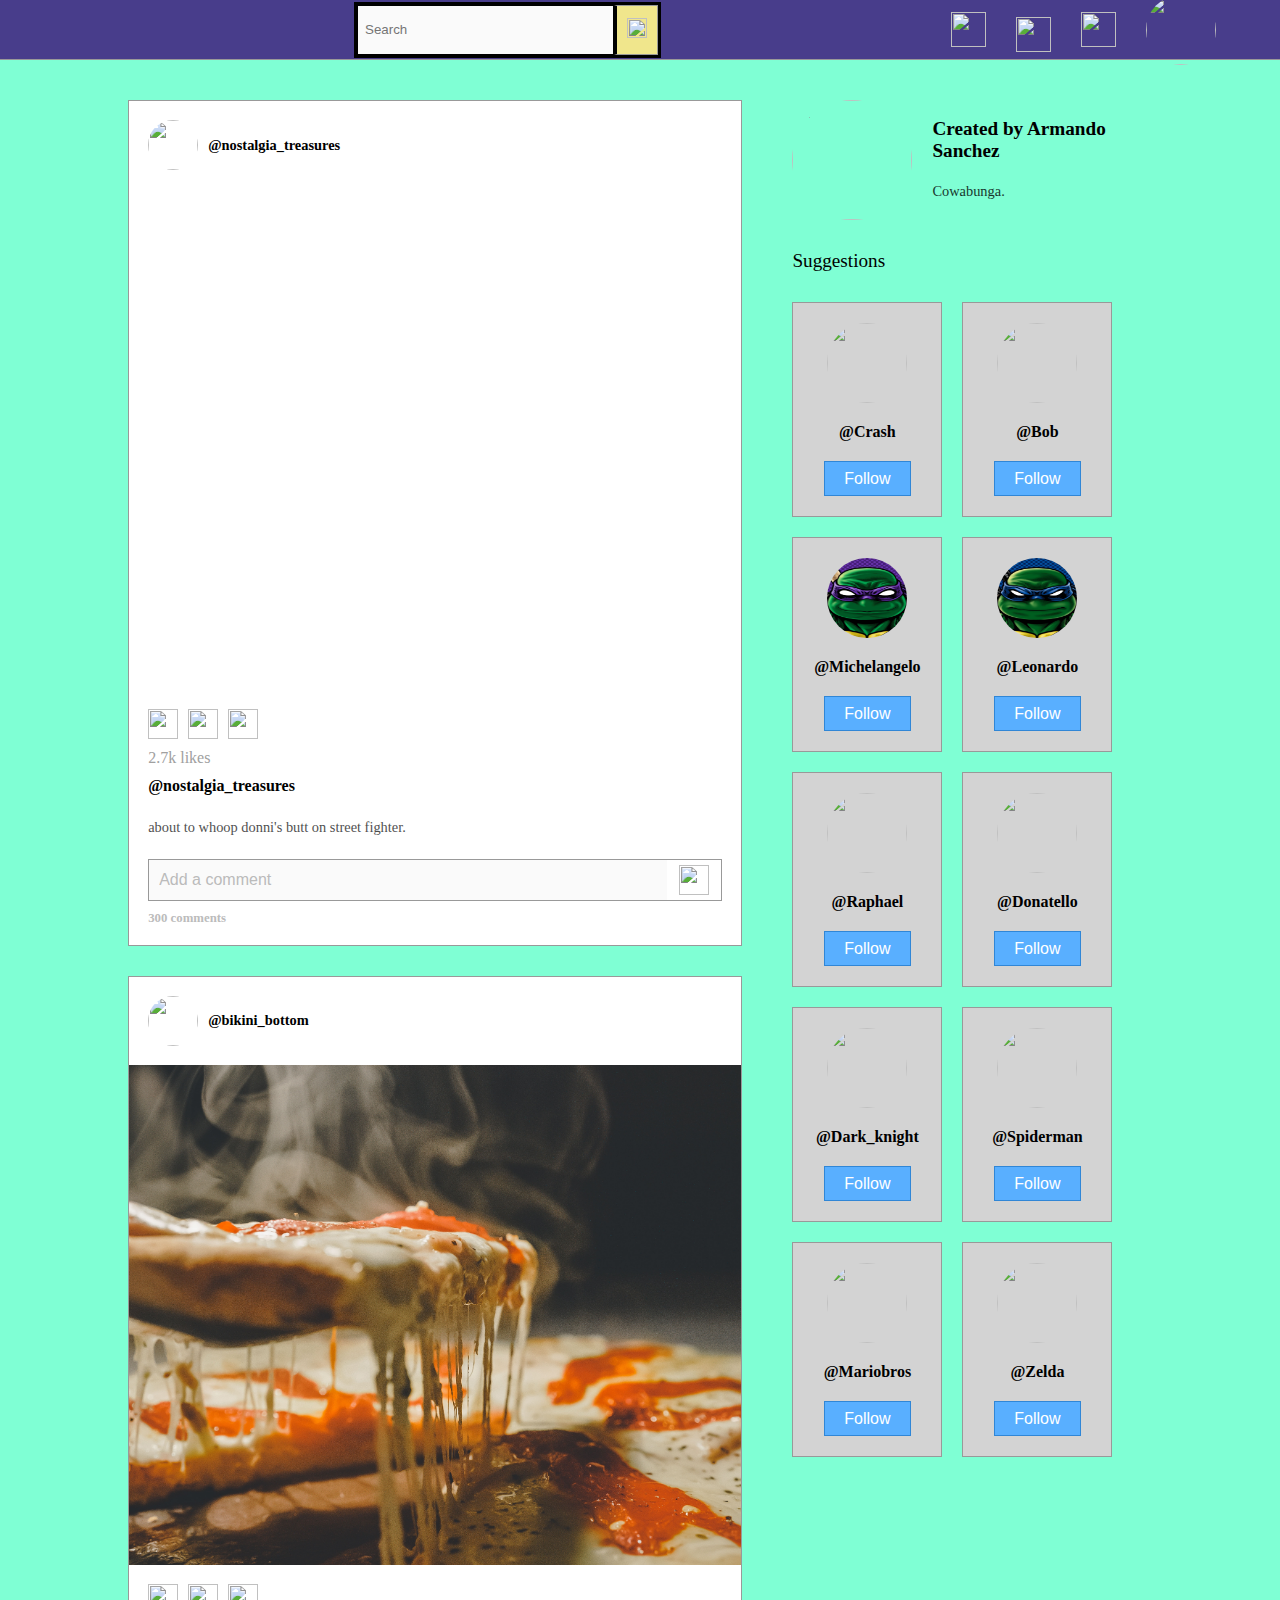
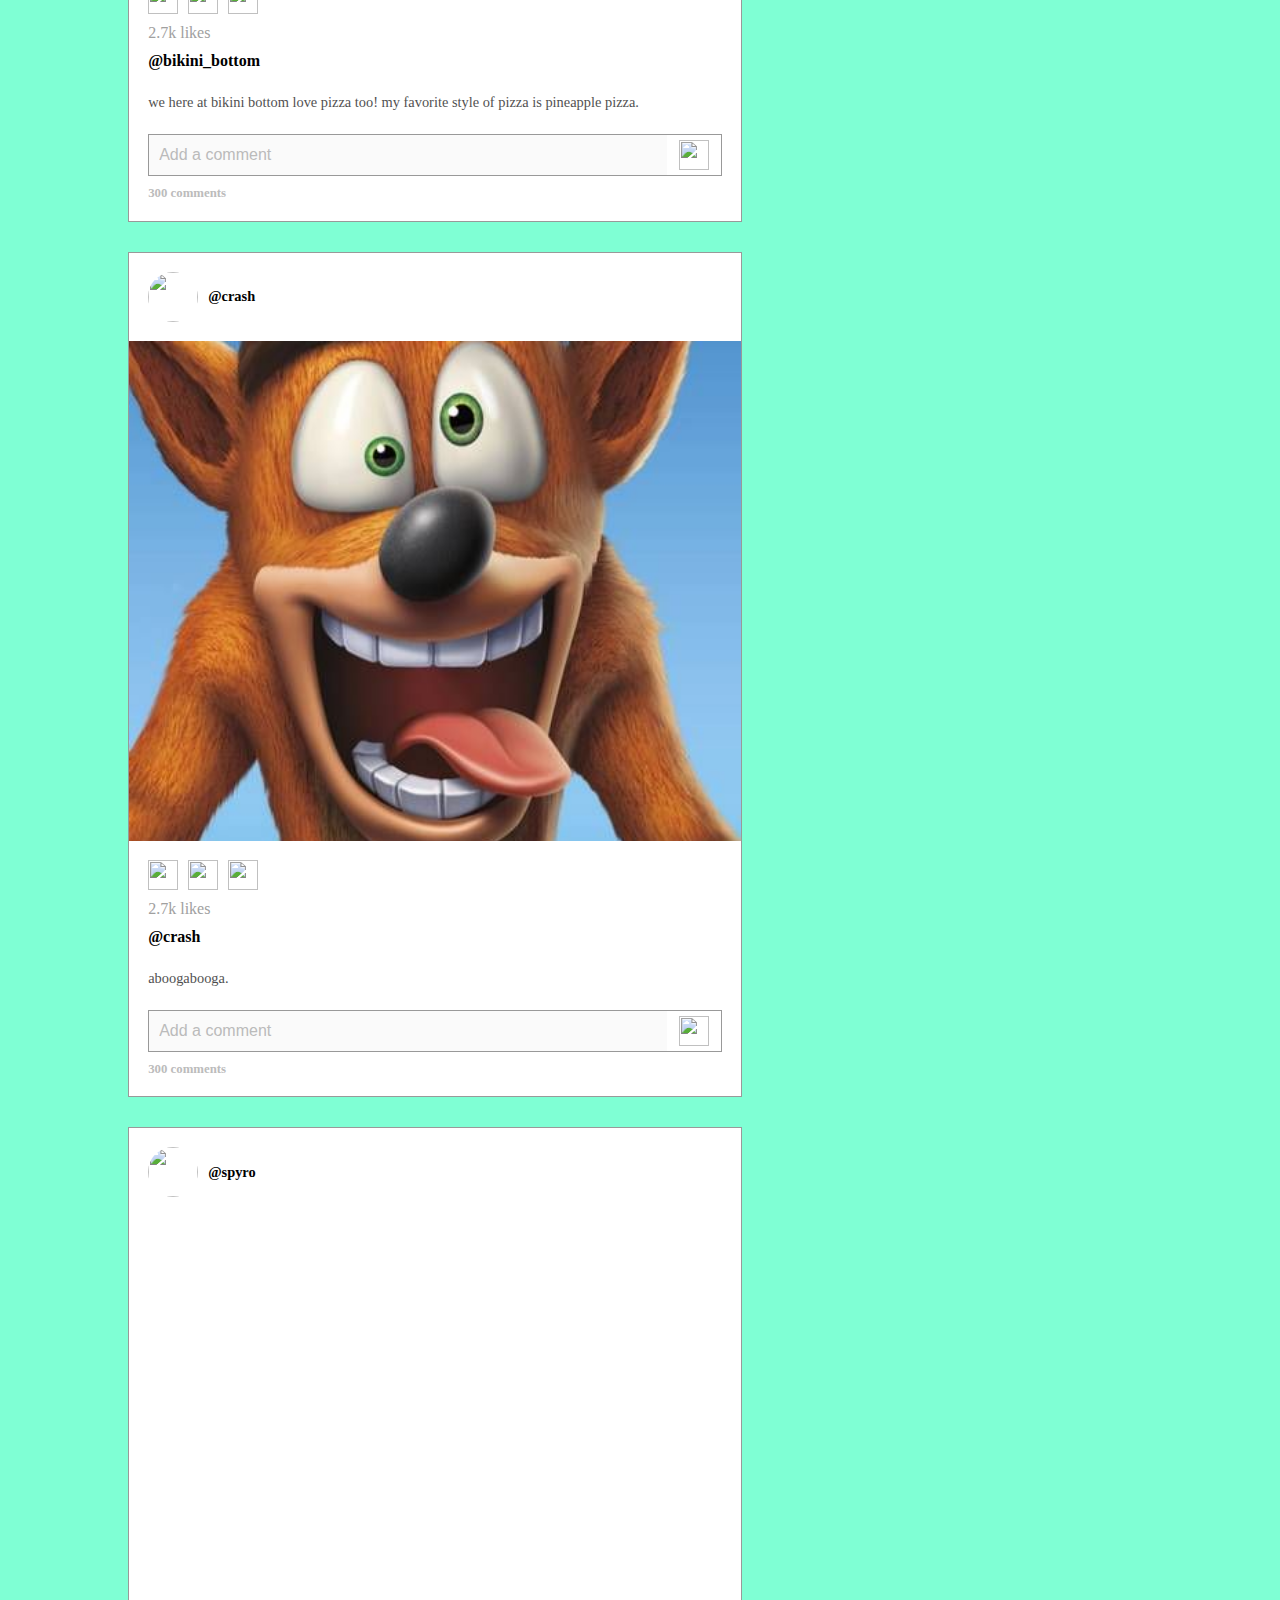
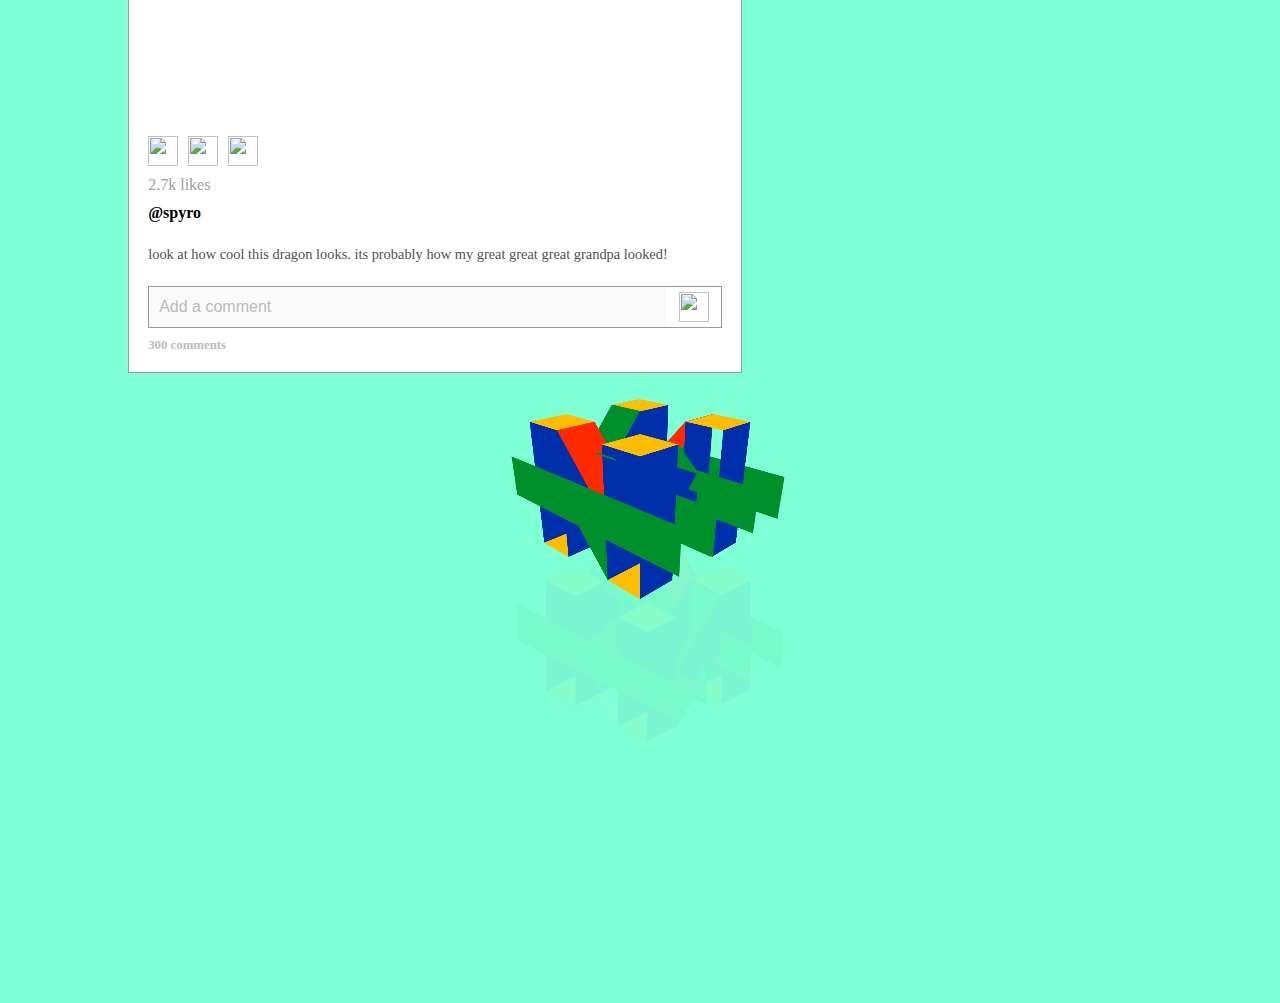
==== Social Page/index.html @ 65ec9682 "Add files via upload" ====
<!DOCTYPE html>
<html lang="en">
<head>
    <meta charset="UTF-8">
    <meta http-equiv="X-UA-Compatible" content="IE=edge">
    <meta name="viewport" content="width=device-width, initial-scale=1.0">
    <title>Retrospective : Home Page</title>

    <link rel="preconnect" href="https://fonts.googleapis.com">
    <link rel="preconnect" href="https://fonts.gstatic.com" crossorigin>
    <link href="https://fonts.googleapis.com/css2?family=Poppins:wght@400;500;600&display=swap" rel="stylesheet">
    <link rel="stylesheet" href="css/style.css">

</head>
<body>

    <!-- navbar -->
    <nav class="navbar">
        <a href="index.html" class="current"><img src="nostalgia treasures-logos_black.png" class="logo" alt=""></a>
        <form class="search-box">
            <input type="text" placeholder="search" name="search-query" id="search-input">
            <button class="search-btn" type="submit"><img src="img/icon/search.png" class="search-icon" alt=""></button>
        </form>
        <div class="nav-links">
            <a href="user.html" class="nav-links"><img src="img/icon/home-fill.png" class="nav-icon" alt=""></a>
            <div class="activity-log">
                <img src="img/icon/heart-nofill.png" class="nav-icon" alt="">
                <div class="activity-container hide">
                    <div class="activity-card">
                        <img src="Turtles Donnie Commission by Thuddleston on DeviantArt.jpeg" class="user-img" alt="">
                        <p class="activity"><b>@michelangelo</b> liked your post</p>
                        <img src="olena-sergienko-U4Mpfqrt-_k-unsplash.jpg" class="activity-post" alt="">
                    </div>
                    <div class="activity-card">
                        <img src="SONIC by Thuddleston on DeviantArt.jpeg" class="user-img" alt="">
                        <p class="activity"><b>@sonic</b> liked your post</p>
                        <img src="nik-shuliahin-C2CYPENZ7LA-unsplash.jpg" class="activity-post" alt="">
                    </div>
                    <div class="activity-card">
                        <img src="RoboCop Portrait Commission by Thuddleston on DeviantArt.jpeg" class="user-img" alt="">
                        <p class="activity"><b>@robocop</b> liked your post</p>
                        <img src="sigmund-By-tZImt0Ms-unsplash.jpg" class="activity-post" alt="">
                    </div>
                    <div class="activity-card">
                        <img src="Mario Illustration Poster.jpeg" class="user-img" alt="">
                        <p class="activity"><b>@mariobros</b> liked your post</p>
                        <img src="guillaume-coupy-Zdkn765eMZs-unsplash.jpg" class="activity-post" alt="">
                    </div>
                </div>
            </div>
            <a href="post.html" class="nav-links"><img src="img/icon/add-nofill.png" class="nav-icon" alt=""></a>
            <a href="#" class="nav-links"><img src="nostalgia treasures-logos_black.png" class="nav-icon user-profile" alt=""></a>
        </div>
    </nav>

    <!-- main section -->
    <section class="main">
        <!-- post section -->
        <div class="post-container">
            <div class="post">
                <div class="post-header">
                    <img src="Turtles Donnie Commission by Thuddleston on DeviantArt.jpeg" class="user-icon" alt="">
                    <p class="username">@nostalgia_treasures</p>
                </div>
                <div class="post-feed">
                    <div class="post-overlays">
                        <img src="img/icon/red-heart.png" class="like-icon" alt="">
                        <div class="share-window">
                            <h1 class="title">share the post with others</h1>
                            <div class="share-link-container">
                                <input type="text" id="share-link" value="@armandosanchez855@yahoo.com" disabled>
                                <button class="copy-btn">copy</button>
                            </div>
                        </div>
                    </div>
                    <div class="post-img-container">
                        <img src="ivan-rudoy-cJjkxNyCnPE-unsplash.jpg" alt="">
                        <img src="lorenzo-herrera-p0j-mE6mGo4-unsplash.jpg" alt="">
                        <img src="patrick-fOYg1lkZA7Y-unsplash.jpg" alt="">
                        <img src="bruno-guerrero-OzC7XnoEEno-unsplash.jpg" alt="">
                        <img src="girl-with-red-hat-c4vQGhMADks-unsplash.jpg" alt="">
                    </div>
                </div>
                <div class="post-detail">
                    <div class="detail-intracables">
                        <img src="img/icon/heart-nofill.png" class="like-btn" alt="">
                        <img src="img/icon/send-nofill.png" class="send-btn" alt="">
                        <img src="img/icon/comment-nofill.png" class="comment-btn" alt="">
                    </div>
                    <span class="likes">2.7k likes</span>
                    <p class="username">@nostalgia_treasures</p>
                    <p class="post-des">about to whoop donni's butt on street fighter.</p>

                    <div class="comment-box">
                        <input type="text" id="comment-input" placeholder="Add a comment">
                        <button class="add-comment-btn"><img src="img/icon/comment-nofill.png" alt=""></button>
                    </div>

                    <span class="comment-count">300 comments</span>
                </div>
            </div>
            <div class="post">
                <div class="post-header">
                    <img src="How Many Of These SpongeBob Faces Do You Recognize_.jpeg" class="user-icon" alt="">
                    <p class="username">@bikini_bottom</p>
                </div>
                <div class="post-feed">
                    <div class="post-overlays">
                        <img src="img/icon/red-heart.png" class="like-icon" alt="">
                        <div class="share-window">
                            <h1 class="title">share the post with others</h1>
                            <div class="share-link-container">
                                <input type="text" id="share-link" value="https://www.socialize.com/post/234234234234" disabled>
                                <button class="copy-btn">copy</button>
                            </div>
                        </div>
                    </div>
                    <div class="post-img-container">
                        <img src="pablo-pacheco-D3Mag4BKqns-unsplash.jpg" alt="">
                    </div>
                </div>
                <div class="post-detail">
                    <div class="detail-intracables">
                        <img src="img/icon/heart-nofill.png" class="like-btn" alt="">
                        <img src="img/icon/send-nofill.png" class="send-btn" alt="">
                        <img src="img/icon/comment-nofill.png" class="comment-btn" alt="">
                    </div>
                    <span class="likes">2.7k likes</span>
                    <p class="username">@bikini_bottom</p>
                    <p class="post-des">we here at bikini bottom love pizza too! my favorite style of pizza is pineapple pizza. </p>

                    <div class="comment-box">
                        <input type="text" id="comment-input" placeholder="Add a comment">
                        <button class="add-comment-btn"><img src="img/icon/comment-nofill.png" alt=""></button>
                    </div>

                    <span class="comment-count">300 comments</span>
                </div>
            </div>
            <div class="post">
                <div class="post-header">
                    <img src="Scarecrow by Thuddleston on DeviantArt.jpeg" class="user-icon" alt="">
                    <p class="username">@crash</p>
                </div>
                <div class="post-feed">
                    <div class="post-overlays">
                        <img src="img/icon/red-heart.png" class="like-icon" alt="">
                        <div class="share-window">
                            <h1 class="title">share the post with others</h1>
                            <div class="share-link-container">
                                <input type="text" id="share-link" value="@armandosanchez855@yahoo.com" disabled>
                                <button class="copy-btn">copy</button>
                            </div>
                        </div>
                    </div>
                    <div class="post-img-container">
                        <img src="Free Wallpapers - ZEDGE™.jpeg" alt="">
                    </div>
                </div>
                <div class="post-detail">
                    <div class="detail-intracables">
                        <img src="img/icon/heart-nofill.png" class="like-btn" alt="">
                        <img src="img/icon/send-nofill.png" class="send-btn" alt="">
                        <img src="img/icon/comment-nofill.png" class="comment-btn" alt="">
                    </div>
                    <span class="likes">2.7k likes</span>
                    <p class="username">@crash</p>
                    <p class="post-des">aboogabooga.</p>

                    <div class="comment-box">
                        <input type="text" id="comment-input" placeholder="Add a comment">
                        <button class="add-comment-btn"><img src="img/icon/comment-nofill.png" alt=""></button>
                    </div>

                    <span class="comment-count">300 comments</span>
                </div>
            </div>
            <div class="post">
                <div class="post-header">
                    <img src="Spyro The Dragon by Thuddleston on DeviantArt.jpeg" class="user-icon" alt="">
                    <p class="username">@spyro</p>
                </div>
                <div class="post-feed">
                    <div class="post-overlays">
                        <img src="img/icon/red-heart.png" class="like-icon" alt="">
                        <div class="share-window">
                            <h1 class="title">share the post with others</h1>
                            <div class="share-link-container">
                                <input type="text" id="share-link" value="@armandosanchez855@yahoo.com" disabled>
                                <button class="copy-btn">copy</button>
                            </div>
                        </div>
                    </div>
                    <div class="post-img-container">
                        <img src="martin-woortman-ojBTvDYb9Ak-unsplash.jpg" alt="">
                    </div>
                </div>
                <div class="post-detail">
                    <div class="detail-intracables">
                        <img src="img/icon/heart-nofill.png" class="like-btn" alt="">
                        <img src="img/icon/send-nofill.png" class="send-btn" alt="">
                        <img src="img/icon/comment-nofill.png" class="comment-btn" alt="">
                    </div>
                    <span class="likes">2.7k likes</span>
                    <p class="username">@spyro</p>
                    <p class="post-des">look at how cool this dragon looks. its probably how my great great great grandpa looked!</p>

                    <div class="comment-box">
                        <input type="text" id="comment-input" placeholder="Add a comment">
                        <button class="add-comment-btn"><img src="img/icon/comment-nofill.png" alt=""></button>
                    </div>

                    <span class="comment-count">300 comments</span>
                </div>
            </div>
        </div>

        <!-- right section -->
        <div class="user-about-section">
            <div class="user-info">
                <img src="nostalgia treasures-logos_black.png" class="user-dp" alt="">
                <div class="info-container">
                    <h1 class="name">Created by Armando Sanchez</h1>
                    <p>Cowabunga.</p>
                </div>
            </div>
            <h1 class="suggestion-heading">suggestions</h1>
            <div class="suggestion-container">
                <div class="user-card">
                    <img src="Scarecrow by Thuddleston on DeviantArt.jpeg" class="user-dp" alt="">
                    <p class="username">@crash</p>
                    <button class="follow-btn">follow</button>
                </div>
                <div class="user-card">
                    <img src="How Many Of These SpongeBob Faces Do You Recognize_.jpeg" class="user-dp" alt="">
                    <p class="username">@bob</p>
                    <button class="follow-btn">follow</button>
                </div>
                <div class="user-card">
                    <img src="Turtles Donnie Commission by Thuddleston on DeviantArt (1).jpeg" class="user-dp" alt="">
                    <p class="username">@michelangelo</p>
                    <button class="follow-btn">follow</button>
                </div>
                <div class="user-card">
                    <img src="Turtles Donnie Commission by Thuddleston on DeviantArt (2).jpeg" class="user-dp" alt="">
                    <p class="username">@leonardo</p>
                    <button class="follow-btn">follow</button>
                </div>
                <div class="user-card">
                    <img src="Turtles Ralph Head by Thuddleston on DeviantArt.jpeg" class="user-dp" alt="">
                    <p class="username">@raphael</p>
                    <button class="follow-btn">follow</button>
                </div>
                <div class="user-card">
                    <img src="Turtles Donnie Commission by Thuddleston on DeviantArt.jpeg" class="user-dp" alt="">
                    <p class="username">@donatello</p>
                    <button class="follow-btn">follow</button>
                </div>
                <div class="user-card">
                    <img src="Batman Dark knight by Thuddleston on DeviantArt.jpeg" class="user-dp" alt="">
                    <p class="username">@dark_knight</p>
                    <button class="follow-btn">follow</button>
                </div>
                <div class="user-card">
                    <img src="Comic Book Portraits.jpeg" class="user-dp" alt="">
                    <p class="username">@spiderman</p>
                    <button class="follow-btn">follow</button>
                </div>
                <div class="user-card">
                    <img src="Mario Illustration Poster.jpeg" class="user-dp" alt="">
                    <p class="username">@mariobros</p>
                    <button class="follow-btn">follow</button>
                </div>
                <div class="user-card">
                    <img src="1ByteRak User Profile _ DeviantArt.jpeg" class="user-dp" alt="">
                    <p class="username">@zelda</p>
                    <button class="follow-btn">follow</button>
                </div>
            </div>
        </div>
    </section>

    <!-- nintendo animation -->

    <div id="container">
	
        <div id="logo" class="animate">
            <div class="column one">
                <div class="panel top yellow"></div>
                <div class="panel front green"></div>
                <div class="panel back green"></div>
                <div class="panel right blue"></div>
                <div class="panel left blue"></div>
                <div class="panel bottom yellow"></div>
            </div>
            
            <div class="column two angle">
                <div class="panel front green topLeft bottomRight"></div>
                <div class="panel back green topRight bottomLeft"></div>
                <div class="panel right blue"></div>
                <div class="panel left red"></div>
            </div>
            
            <div class="column three">
                <div class="panel top yellow"></div>
                <div class="panel front green"></div>
                <div class="panel back green"></div>
                <div class="panel right blue"></div>
                <div class="panel left blue"></div>
                <div class="panel bottom yellow"></div>
            </div>
            
            <div class="column four angle">
                <div class="panel front green"></div>
                <div class="panel back green"></div>
                <div class="panel right blue topLeft bottomRight"></div>
                <div class="panel left blue topLeft bottomRight"></div>
            </div>
            
            <div class="column five angle">
                <div class="panel front green"></div>
                <div class="panel back green"></div>
                <div class="panel right blue topRight bottomLeft"></div>
                <div class="panel left blue topRight bottomLeft"></div>
            </div>
            
            <div class="column six">
                <div class="panel top yellow"></div>
                <div class="panel front green"></div>
                <div class="panel back green"></div>
                <div class="panel right blue"></div>
                <div class="panel left blue"></div>
                <div class="panel bottom yellow"></div>
            </div>
            
            <div class="column seven angle">
                <div class="panel front green topRight bottomLeft"></div>
                <div class="panel back green topLeft bottomRight"></div>
                <div class="panel right red"></div>
                <div class="panel left blue"></div>
            </div>
            
            <div class="column eight">
                <div class="panel top yellow"></div>
                <div class="panel front green"></div>
                <div class="panel back green"></div>
                <div class="panel right blue"></div>
                <div class="panel left blue"></div>
                <div class="panel bottom yellow"></div>
            </div>
        </div>	
    
        <div id="reflection">
            <div id="reflectedLogo" class="animateRef">
                <div class="column one">
                    <div class="panel top yellow"></div>
                    <div class="panel front green"></div>
                    <div class="panel back green"></div>
                    <div class="panel right blue"></div>
                    <div class="panel left blue"></div>
                    <div class="panel bottom yellow"></div>
                </div>
                
                <div class="column two angle">
                    <div class="panel front green topLeft bottomRight"></div>
                    <div class="panel back green topRight bottomLeft"></div>
                    <div class="panel right blue"></div>
                    <div class="panel left red"></div>
                </div>
                
                <div class="column three">
                    <div class="panel top yellow"></div>
                    <div class="panel front green"></div>
                    <div class="panel back green"></div>
                    <div class="panel right blue"></div>
                    <div class="panel left blue"></div>
                    <div class="panel bottom yellow"></div>
                </div>
                
                <div class="column four angle">
                    <div class="panel front green"></div>
                    <div class="panel back green"></div>
                    <div class="panel right blue topLeft bottomRight"></div>
                    <div class="panel left blue topLeft bottomRight"></div>
                </div>
                
                <div class="column five angle">
                    <div class="panel front green"></div>
                    <div class="panel back green"></div>
                    <div class="panel right blue topRight bottomLeft"></div>
                    <div class="panel left blue topRight bottomLeft"></div>
                </div>
                
                <div class="column six">
                    <div class="panel top yellow"></div>
                    <div class="panel front green"></div>
                    <div class="panel back green"></div>
                    <div class="panel right blue"></div>
                    <div class="panel left blue"></div>
                    <div class="panel bottom yellow"></div>
                </div>
                
                <div class="column seven angle">
                    <div class="panel front green topRight bottomLeft"></div>
                    <div class="panel back green topLeft bottomRight"></div>
                    <div class="panel right red"></div>
                    <div class="panel left blue"></div>
                </div>
                
                <div class="column eight">
                    <div class="panel top yellow"></div>
                    <div class="panel front green"></div>
                    <div class="panel back green"></div>
                    <div class="panel right blue"></div>
                    <div class="panel left blue"></div>
                    <div class="panel bottom yellow"></div>
                </div>
            </div>
        </div>
        
        
    </div>
    
    
    <div id="background"><div class="glow"></div></div>
    


    <script src="js/post.js"></script>
    <script src="https://code.jquery.com/jquery-2.0.0.min.js"></script>
    
</body>
</html>
---- Social Page/css/style.css ----
@import url('https://fonts.googleapis.com/css2?family=Permanent+Marker&display=swap');
*{
    margin: 0;
    padding: 0;
    box-sizing: border-box;
}

body{
    width: 100%;
    position: relative;
    font-family: 'Permanent Marker', cursive;
    background-color: aquamarine;
}

.navbar{
    width: 100%;
    height: 60px;
    position: fixed;
    top: 0;
    left: 0;
    z-index: 9;
    background:darkslateblue;
    border-bottom: 1px solid #999;
    padding: 10px 5vw;
    display: flex;
    align-items: center;
    justify-content: space-between;
}

.logo{
    height: 95px;
}

.search-box{
    display: flex;
    border-style: solid;
    width:auto;
    height: auto;
            
}

#search-input{
    width: 257px;;
    height: 50px;
    background: #fafafa;
    border: 1px solid black;
    padding: 7px;
    text-transform: capitalize;
    border-style: solid;
}

.search-btn{
    background:khaki;
    cursor: pointer;
    border: 1px solid #999;
    border-left: none;
    padding: 10px;
    border-style: solid;
}

.search-icon{
    width: 20px;
    height: 20px;
}

.nav-links{
    display: flex;
    align-items: center;
    gap: 30px;
}

.nav-icon{
    width: 35px;
    height: 35px;
    cursor: pointer;
}

.user-profile{
    width: 70px;
    height: 70px;
    border-radius: 50%;
}

.activity-log{
    position: relative;
    height: 25px;
}

.activity-container{
    width: 350px;
    height: auto;
    max-height: 300px;
    position: absolute;
    top: 200%;
    right: 0;
    background: #fff;
    border: 1px solid #999;
}

.activity-card{
    width: 100%;
    display: flex;
    justify-content: space-between;
    align-items: center;
    padding: 10px;
    padding-bottom: 0;
    margin-bottom: 10px;
    cursor: pointer;
}

.activity-card:hover{
    background: #fafafa;
}

.activity-container.hide{
    pointer-events: none;
    opacity: 0;
}

.user-img{
    width: 50px;
    height: 50px;
    border-radius: 50%;
}

.activity{
    width: 200px;
    font-size: 1rem;
}

.activity-post{
    width: 50px;
    height: 50px;
    object-fit: cover;
}

/* main section */

.main{
    width: 100%;
    position: relative;
    margin-top: 100px;
    display: flex;
    padding: 0 10vw 100px;
    gap: 50px;
}

/* post section */

.post-container{
    width: 60%;
}

.post{
    width: 100%;
    border: 1px solid #999;
    background: #fff;
    margin-bottom: 30px;
}

.post-header{
    display: flex;
    align-items: center;
    padding: 1.2rem;
    gap: 10px;
}

.post-header .user-icon{
    width: 50px;
    height: 50px;
    border-radius: 50%;
}

.post-header .username{
    font-size: .9rem;
    font-weight: 600;
}

.post-feed{
    width: 100%;
    height: 500px;
    position: relative;
}

.post-img-container{
    width: 100%;
    height: 100%;
    display: flex;
    overflow: hidden;
}

.post-img-container img{
    min-width: 100%;
    height: 100%;
    object-fit: cover;
    transition: .5s;
}

.post-detail{
    padding: 1.2rem;
}

.detail-intracables{
    display: flex;
    gap: 10px;
}

.detail-intracables img{
    width: 30px;
    height: 30px;
    cursor: pointer;
}

.likes{
    color: #a0a0a0;
    display: flex;
    margin: 10px 0;
}

.post .username{
    font-weight: 600;
}

.post-des{
    margin: 20px 0;
    font-size: .9rem;
    line-height: 1.5rem;
    opacity: 0.7;
}

.comment-box{
    width: 100%;
    height: 42px;
    display: flex;
    border: 1px solid #999;
}

#comment-input{
    width: 100%;
    height: 40px;
    background: #fafafa;
    border: none;
    padding: 10px;
    line-height: 40px;
    z-index: 2;
    font-size: 1rem;
}

#comment-input::placeholder{
    color: #bbb;
}

#comment-input:focus{
    outline: 1px solid #2f2f2f;
}

.add-comment-btn{
    display: flex;
    justify-content: center;
    align-items: center;
    width: 60px;
    height: 40px;
    cursor: pointer;
    border: none;
    outline: none;
    background: #fff;
}

.add-comment-btn img{
    width: 30px;
    height: 30px;
}

.comment-count{
    font-weight: 600;
    color: #a0a0a0;
    font-size: .8rem;
    display: flex;
    margin-top: 10px;
    opacity: 0.7;
}

.post-overlays{
    position: absolute;
    width: 100%;
    height: 100%;
    display: flex;
    justify-content: center;
    align-items: center;
    pointer-events: none;
}

.like-icon{
    width: 200px;
    opacity: 0;
    transition: .5s;
}

.like-icon.show{
    opacity: 1;
    animation: popup 2s forwards 1;
}

@keyframes popup{
    0%{
        transform: scale(0);
    }
    20%{
        transform: scale(1.1);
    }
    80%{
        transform: scale(.9);
    }
    90%{
        transform: scale(.95);
    }
    100%{
        transform: scale(1);
    }
}

.share-window{
    position: absolute;
    top: 50%;
    left: 50%;
    transform: translate(-50%, -50%);
    background: #fff;
    padding: 20px;
    width: 70%;
    transition: .5s;
    opacity: 0;
}

.share-window.active{
    opacity: 1;
    pointer-events: all;
}

.share-window .title{
    font-size: 1rem;
    font-weight: 500;
    text-transform: capitalize;
    margin-bottom: 20px;
}

.share-link-container{
    width: 100%;
    display: flex;
    border: 1px solid #999;
}

#share-link{
    height: 40px;
    padding: 10px;
    background: #fafafa;
    border: none;
    color: #999;
    width: 100%;
}

.copy-btn{
    background: #80c2ff88;
    border: none;
    outline: none;
    cursor: pointer;
    color: #80c2ff;
    text-transform: capitalize;
    width: 100px;
}

/* right section */

.user-about-section{
    width: 40%;
    height: 100%;
    position: relative;
}

.user-info{
    width: 100%;
    display: flex;
    align-items: center;
    gap: 20px;
}

.user-dp{
    width: 120px;
    height: 120px;
    border-radius: 50%;
}

.name{
    font-size: 1.2rem;
    font-weight: 600;
    margin-bottom: 20px;
}

.info-container p{
    font-size: .9rem;
    line-height: 1.2rem;
    opacity: 0.8;
    display: flex;
}

.suggestion-heading{
    font-weight: 400;
    font-size: 1.2rem;
    margin: 30px 0;
    text-transform: capitalize;
}

.suggestion-container{
    width: 100%;
    display: flex;
    flex-wrap: wrap;
    gap: 20px;
}

.user-card{
    min-width: 150px;
    background:#d3d3d3;
    padding: 20px;
    border: 1px solid #999;
}

.user-card .user-dp{
    width: 80px;
    height: 80px;
    display: block;
    margin: auto;
}

.user-card .username{
    text-align: center;
    font-size: 1rem;
    font-weight: 600;
    margin: 20px 0;
    text-transform: capitalize;
}

.follow-btn{
    display: block;
    margin: auto;
    width: 80%;
    height: 35px;
    background: #59afff;
    color: #fff;
    font-size: 1rem;
    text-transform: capitalize;
    border: 1px solid #3086d6;
    cursor: pointer;
    border-radius: none;
}

@-moz-keyframes rotate {
    from { -moz-transform: rotateX( 60deg ) rotateZ(45deg); }
    to{ -moz-transform: rotateX( 60deg ) rotateZ(-315deg); }
  }
  
  @-webkit-keyframes rotate {
    from { -webkit-transform: rotateX( 60deg ) rotateZ(45deg); }
    to{ -webkit-transform: rotateX( 60deg ) rotateZ(-315deg); }
  }
  
  @-o-keyframes rotate {
    from { -o-transform: rotateX( 60deg ) rotateZ(45deg); }
    to{ -o-transform: rotateX( 60deg ) rotateZ(-315deg); }
  }
  
  @keyframes rotate {
    from { transform: rotateX( 60deg ) rotateZ(45deg); }
    to{ transform: rotateX( 60deg ) rotateZ(-315deg); }
  }
  
  
  @-moz-keyframes rotateRef {
    from { -moz-transform: rotateX( 60deg ) rotateZ(45deg) scaleY(-1); }
    to{ -moz-transform: rotateX( 60deg ) rotateZ(-315deg) scaleY(-1); }
  }
  
  @-webkit-keyframes rotateRef {
    from { -webkit-transform: rotateX( 60deg ) rotateZ(45deg) scaleY(-1); }
    to{ -webkit-transform: rotateX( 60deg ) rotateZ(-315deg) scaleY(-1); }
  }
  
  @-o-keyframes rotateRef {
    from { -o-transform: rotateX( 60deg ) rotateZ(45deg) scaleY(-1); }
    to{ -o-transform: rotateX( 60deg ) rotateZ(-315deg) scaleY(-1); }
  }
  
  @keyframes rotateRef {
    from { transform: rotateX( 60deg ) rotateZ(45deg) scaleY(-1); }
    to{ transform: rotateX( 60deg ) rotateZ(-315deg) scaleY(-1); }
  }
  
  body {
      background: aquamarine;
  }
  
  #container {
      width: 436px;
      height: 900px;
      position:relative;
      top: 50%;
      left: 0; right: 0;
      margin: -400px auto;
      
      -webkit-perspective: 1500px;
      -moz-perspective: 1500px;
      -o-perspective: 1500px;
      perspective: 1500px;
  
      -webkit-backface-visibility: hidden;
      
      -webkit-transform: scale( 0.3 );
      -moz-transform: scale( 0.3 );
      -o-transform:  scale( 0.3 );
      transform:  scale( 0.3 );
      }
  
  #logo {
      width: 100%;
      height: 436px;
      position: absolute;
      z-index: 2;
      
      -webkit-transform-style: preserve-3d;
      -moz-transform-style: preserve-3d;
      -o-transform-style: preserve-3d;
      transform-style: preserve-3d;
  
      -webkit-backface-visibility: hidden;
      
      -webkit-transform: rotateX( 60deg ) rotateZ( 45deg );
      -moz-transform: rotateX( 60deg ) rotateZ( 45deg );
      -o-transform: rotateX( 60deg ) rotateZ( 45deg );
      transform: rotateX( 60deg ) rotateZ( 45deg );
      
      -webkit-transition  : -webkit-transform 2s linear;
      -moz-transition     : -moz-transform 2s linear;
      -o-transition       : -o-transform 2s linear;
      -ms-transition      : -ms-transform 2s linear;
      transition          : transform 2s linear;
      }
  
  #reflection {
      opacity: 0.05;
  }
  
  #reflectedLogo {
      width: 100%;
      top: 500px;
      height: 450px;
      position: absolute;
      z-index: -1;    
     
      -webkit-transform-style: preserve-3d;
      -moz-transform-style: preserve-3d;
      -o-transform-style: preserve-3d;
      transform-style: preserve-3d;
      
      -webkit-transform: rotateX( 60deg ) rotateZ( 45deg ) scaleY(-1);
      -moz-transform: rotateX( 60deg ) rotateZ( 45deg ) scaleY(-1);
      -o-transform: rotateX( 60deg ) rotateZ( 45deg ) scaleY(-1);
      transform: rotateX( 60deg ) rotateZ( 45deg ) scaleY(-1);
      
      -webkit-transition  : -webkit-transform 2s linear;
      -moz-transition     : -moz-transform 2s linear;
      -o-transition       : -o-transform 2s linear;
      -ms-transition      : -ms-transform 2s linear;
      transition          : transform 2s linear;
      }
  
  .overlay {
      color: white;
      opacity: 0.8;
      position: absolute;
      width: 100%;
      height: 400px;
      bottom: 0;
      z-index: 3;
  }
  
  .animate {
      -webkit-animation : rotate 11s infinite linear;
      -moz-animation    : rotate 11s infinite linear;
      -o-animation      : rotate 11s infinite linear;
      -ms-animation     : rotate 11s infinite linear;
      animation         : rotate 11s infinite linear;
      }
  
  .animateRef {
      -webkit-animation : rotateRef 11s infinite linear;
      -moz-animation    : rotateRef 11s infinite linear;
      -o-animation      : rotateRef 11s infinite linear;
      -ms-animation     : rotateRef 11s infinite linear;
      animation         : rotateRef 11s infinite linear;
      }
  
  .column {
      width: 100px;
      height: 100px;
      position: absolute;
      
      -webkit-transform-style: preserve-3d;
      -moz-transform-style: preserve-3d;
      -o-transform-style: preserve-3d;
      transform-style: preserve-3d;
      }
  
  .column.one {
      top: 0;
      left: 0;
      }
  
  .column.two {
      top: 0;
      left: 50%;
      margin: 0 0 0 -50px;
  
      -webkit-transform: rotateY( 42.5deg ) translate3d(-6px,0px,14px);
      -moz-transform: rotateY( 42.5deg ) translate3d(-6px,0px,14px);
      -o-transform: rotateY( 42.5deg ) translate3d(-6px,0px,14px);
      transform: rotateY( 42.5deg ) translate3d(-6px,0px,14px);
      }
      
  .column.three {
      top: 0;
      right: 0;
      }
  
  .column.four {
      top: 50%;
      left: 0;
      margin: -50px 0 0 0;
  
      -webkit-transform: rotateX( -47.5deg ) translate3d(0,-6px,15px);
      -moz-transform: rotateX( -47.5deg ) translate3d(0,-6px,15px);
      -o-transform: rotateX( -47.5deg ) translate3d(0,-6px,15px);
      transform: rotateX( -47.5deg ) translate3d(0,-6px,15px);
      }
      
  .column.five {
      top: 50%;
      right: 0;
      margin: -50px 0 0 0;
  
      -webkit-transform: rotateX( 47.5deg ) translate3d(0px,-7px,-15px);
      -moz-transform: rotateX( 47.5deg ) translate3d(0px,-7px,-15px);
      -o-transform: rotateX( 47.5deg ) translate3d(0px,-7px,-15px);
      transform: rotateX( 47.5deg ) translate3d(0px,-7px,-15px);
      }
      
  .column.six {
      bottom: 0;
      left: 0;
      }
  
  .column.seven {
      left: 50%;
      bottom: 0;
      margin: 0 0 0 -50px;
  
      -webkit-transform: rotateY( -42.5deg ) translate3d(-5px,0px,-13px);
      -moz-transform: rotateY( -42.5deg ) translate3d(-5px,0px,-13px);
      -o-transform: rotateY( -42.5deg ) translate3d(-5px,0px,-13px);
      transform: rotateY( -42.5deg ) translate3d(-5px,0px,-13px);
      }
  
  .column.eight {
      bottom: 0;
      right: 0;
      }
  
  
  
  
  
  .column div.panel {
      width: 140px;
      height: 140px;
      display: block;
      position: absolute;
      margin: 0px;
      }
  
  .column div.panel.top,
  .column div.panel.bottom {
      height: 140px;
      }
  
  
  
  
  .column div.panel.topLeft:before {
      width: 0;
      height: 0;
      content: " ";
      bottom: 100%;
      position: absolute;;
      border-bottom: 152px solid red;
      border-right: 140px solid transparent;
      }
  
  .column div.panel.topRight:before {
      width: 0;
      height: 0;
      content: " ";
      bottom: 100%;
      position: absolute;;
      border-bottom: 152px solid red;
      border-left: 140px solid transparent;
      }
  
  .column div.panel.bottomLeft:after {
      width: 0;
      height: 0;
      content: " ";
      top: 100%;
      position: absolute;;
      border-top: 152px solid red;
      border-right: 140px solid transparent;
      }
  
  .column div.panel.bottomRight:after {
      width: 0;
      height: 0;
      content: " ";
      top: 100%;
      position: absolute;;
      border-top: 152px solid red;
      border-left: 140px solid transparent;
      }
  
  /* Applying a unique color to each face */
  .column div.panel.green  { background: rgba( 0, 144, 43, 1 ); }
  .column div.panel.blue   { background: rgba( 0, 47, 171, 1 ); }
  .column div.panel.yellow { background: rgba( 255, 189, 0, 1 ); }
  .column div.panel.red    { background: rgba( 255, 42, 0, 1 ); }
  
  
  
  .column div.panel.green:before,
  .column div.panel.green:after {
      border-top-color: rgb( 0, 144, 43 );
      border-bottom-color: rgb( 0, 144, 43 );
      }
  
  .column div.panel.blue:before,
  .column div.panel.blue:after {
      border-top-color: rgba( 0, 47, 171, 1 );
      border-bottom-color: rgba( 0, 47, 171, 1 );
      }
  
  
  
  
  /* Giving the desired orientation to each side of the cube */
  .column div.panel.top {
      -webkit-transform: rotateX( 0deg ) translate3d( 0, 0, 210px );
      -moz-transform: rotateX( 0deg ) translate3d( 0, 0, 210px );
      -o-transform: rotateX( 0deg ) translate3d( 0, 0, 210px );
      transform: rotateX( 0deg ) translate3d( 0, 0, 210px );
      }
  
  
  
  .column div.panel.front {
      -webkit-transform: rotateX( -90deg ) translate3d( 0, 0, 70px ) scaleY(3);
      -moz-transform: rotateX( -90deg ) translate3d( 0, 0, 70px ) scaleX(3);
      -o-transform: rotateX( -90deg ) translate3d( 0, 0, 70px ) scaleX(3);
      transform: rotateX( -90deg ) translate3d( 0, 0, 70px ) scaleX(3);
      }
      
  .column.angle div.panel.front {
      -webkit-transform: rotateX( -90deg ) translate3d( 0, 0, 70px ) scaleY(1);
      -moz-transform: rotateX( -90deg ) translate3d( 0, 0, 70px ) scaleY(1);
      -o-transform: rotateX( -90deg ) translate3d( 0, 0, 70px ) scaleY(1);
      transform: rotateX( -90deg ) translate3d( 0, 0, 70px ) scaleY(1);
      }
  
  .column.four.angle div.panel.front {
      -webkit-transform: rotateX( 0deg ) translate3d( 0px, -76px, 70px ) scaleY(2.1);
      -moz-transform: rotateX( 0deg ) translate3d( 0px, -76px, 70px ) scaleY(2.1);
      -o-transform: rotateX( 0deg ) translate3d( 0px, -76px, 70px ) scaleY(2.1);
      transform: rotateX( 0deg ) translate3d( 0px, -76px, 70px ) scaleY(2.1);
      }
  
  .column.five.angle div.panel.front {
      -webkit-transform: rotateX( 0deg ) translate3d( 0px, 76px, 70px ) scaleY(2.1);
      -moz-transform: rotateX( 0deg ) translate3d( 0px, 76px, 70px ) scaleY(2.1);
      -o-transform: rotateX( 0deg ) translate3d( 0px, 76px, 70px ) scaleY(2.1);
      transform: rotateX( 0deg ) translate3d( 0px, 76px, 70px ) scaleY(2.1);
      }
  
  
  
  .column div.panel.back {
      -webkit-transform: rotateX( 90deg ) translate3d( 0, 0, 70px ) scaleY(3);
      -moz-transform: rotateX( 90deg ) translate3d( 0, 0, 70px ) scaleX(3);
      -o-transform: rotateX( 90deg ) translate3d( 0, 0, 70px ) scaleX(3);
      transform: rotateX( 90deg ) translate3d( 0, 0, 70px ) scaleX(3);
      }
  
  .column.angle div.panel.back {
      -webkit-transform: rotateX( 90deg ) translate3d( 0, 0, 70px ) scaleY(1);
      -moz-transform: rotateX( 90deg ) translate3d( 0, 0, 70px ) scaleY(1);
      -o-transform: rotateX( 90deg ) translate3d( 0, 0, 70px ) scaleY(1);
      transform: rotateX( 90deg ) translate3d( 0, 0, 70px ) scaleY(1);
      }
  
  .column.four.angle div.panel.back {
      -webkit-transform: rotateX( 180deg ) translate3d( 0px, -74px, 70px ) scaleY(2.1);
      -moz-transform: rotateX( 180deg ) translate3d( 0px, -74px, 70px ) scaleY(2.1);
      -o-transform: rotateX( 180deg ) translate3d( 0px, -74px, 70px ) scaleY(2.1);
      transform: rotateX( 180deg ) translate3d( 0px, -74px, 70px ) scaleY(2.1);
      }
  
  .column.five.angle div.panel.back {
      -webkit-transform: rotateX( 180deg ) translate3d( 0px, 74px, 70px ) scaleY(2.1);
      -moz-transform: rotateX( 180deg ) translate3d( 0px, 74px, 70px ) scaleY(2.1);
      -o-transform: rotateX( 180deg ) translate3d( 0px, 74px, 70px ) scaleY(2.1);
      transform: rotateX( 180deg ) translate3d( 0px, 74px, 70px ) scaleY(2.1);
      }
  
  
  
  .column div.panel.right {
      -webkit-transform: rotateY( 90deg ) translate3d( 0, 0, 70px ) scaleX(3);
      -moz-transform: rotateY( 90deg ) translate3d( 0, 0, 70px ) scaleX(3);
      -o-transform: rotateY( 90deg ) translate3d( 0, 0, 70px ) scaleX(3);
      transform: rotateY( 90deg ) translate3d( 0, 0, 70px ) scaleX(3);
      }
  
  .column.angle div.panel.right.red {
      -webkit-transform: rotateY( 90deg ) translate3d( -77px, 0, 70px ) scaleX(2.05);
      -moz-transform: rotateY( 90deg ) translate3d( -77px, 0, 70px ) scaleX(2.05);
      -o-transform: rotateY( 90deg ) translate3d( -77px, 0, 70px ) scaleX(2.05);
      transform: rotateY( 90deg ) translate3d( -77px, 0, 70px ) scaleX(2.05);
      }
  
  .column.angle div.panel.left.red {
      -webkit-transform: rotateY( 90deg ) translate3d( -77px, 0, -70px ) scaleX(2.05);
      -moz-transform: rotateY( 90deg ) translate3d( -77px, 0, -70px ) scaleX(2.05);
      -o-transform: rotateY( 90deg ) translate3d( -77px, 0, -70px ) scaleX(2.05);
      transform: rotateY( 90deg ) translate3d( -77px, 0, -70px ) scaleX(2.05);
      }
  
  .column.angle div.panel.right.blue {
      -webkit-transform: rotateY( 90deg ) translate3d( 0, 0, 70px ) scaleX(1);
      -moz-transform: rotateY( 90deg ) translate3d( 0, 0, 70px ) scaleX(1);
      -o-transform: rotateY( 90deg ) translate3d( 0, 0, 70px ) scaleX(1);
      transform: rotateY( 90deg ) translate3d( 0, 0, 70px ) scaleX(1);
      }
  
  .column.two.angle div.panel.right.blue {
      -webkit-transform: rotateY( 90deg ) translate3d( 74px, 0, 70px ) scaleX(2.1);
      -moz-transform: rotateY( 90deg ) translate3d( 74px, 0, 70px ) scaleX(2.1);
      -o-transform: rotateY( 90deg ) translate3d( 74px, 0, 70px ) scaleX(2.1);
      transform: rotateY( 90deg ) translate3d( 74px, 0, 70px ) scaleX(2.1);
      }
  
  .column.angle div.panel.left.blue {
      -webkit-transform: rotateY( 90deg ) translate3d( 0, 0, -70px ) scaleX(1);
      -moz-transform: rotateY( 90deg ) translate3d( 0, 0, -70px ) scaleX(1);
      -o-transform: rotateY( 90deg ) translate3d( 0, 0, -70px ) scaleX(1);
      transform: rotateY( 90deg ) translate3d( 0, 0, -70px ) scaleX(1);
      }
  
  .column.seven.angle div.panel.left.blue {
      -webkit-transform: rotateY( 90deg ) translate3d( 74px, 0, -70px ) scaleX(2.1);
      -moz-transform: rotateY( 90deg ) translate3d( 74px, 0, -70px ) scaleX(2.1);
      -o-transform: rotateY( 90deg ) translate3d( 74px, 0, -70px ) scaleX(2.1);
      transform: rotateY( 90deg ) translate3d( 74px, 0, -70px ) scaleX(2.1);
      }
  
  
  
  .column div.panel.left {
      -webkit-transform: rotateY( -90deg ) translate3d( 0, 0, 70px ) scaleX(3);
      -moz-transform: rotateY( -90deg ) translate3d( 0, 0, 70px ) scaleX(3);
      -o-transform: rotateY( -90deg ) translate3d( 0, 0, 70px ) scaleX(3);
      transform: rotateY( -90deg ) translate3d( 0, 0, 70px ) scaleX(3);
      }
  
  .column.angle div.panel.left {
      -webkit-transform: rotateY( -90deg ) translate3d( -75px, 0, 70px ) scaleX(2);
      -moz-transform: rotateY( -90deg ) translate3d( -75px, 0, 70px ) scaleX(2);
      -o-transform: rotateY( -90deg ) translate3d( -75px, 0, 70px ) scaleX(2);
      transform: rotateY( -90deg ) translate3d( -75px, 0, 70px ) scaleX(2);
      }
  
  
  
  .column div.panel.bottom {
      -webkit-transform: rotateX( -180deg ) translate3d( 0, 0, 210px );
      -moz-transform: rotateX( -180deg ) translate3d( 0, 0, 210px );
      -o-transform: rotateX( -180deg ) translate3d( 0, 0, 210px );
      transform: rotateX( -180deg ) translate3d( 0, 0, 210px );
      }
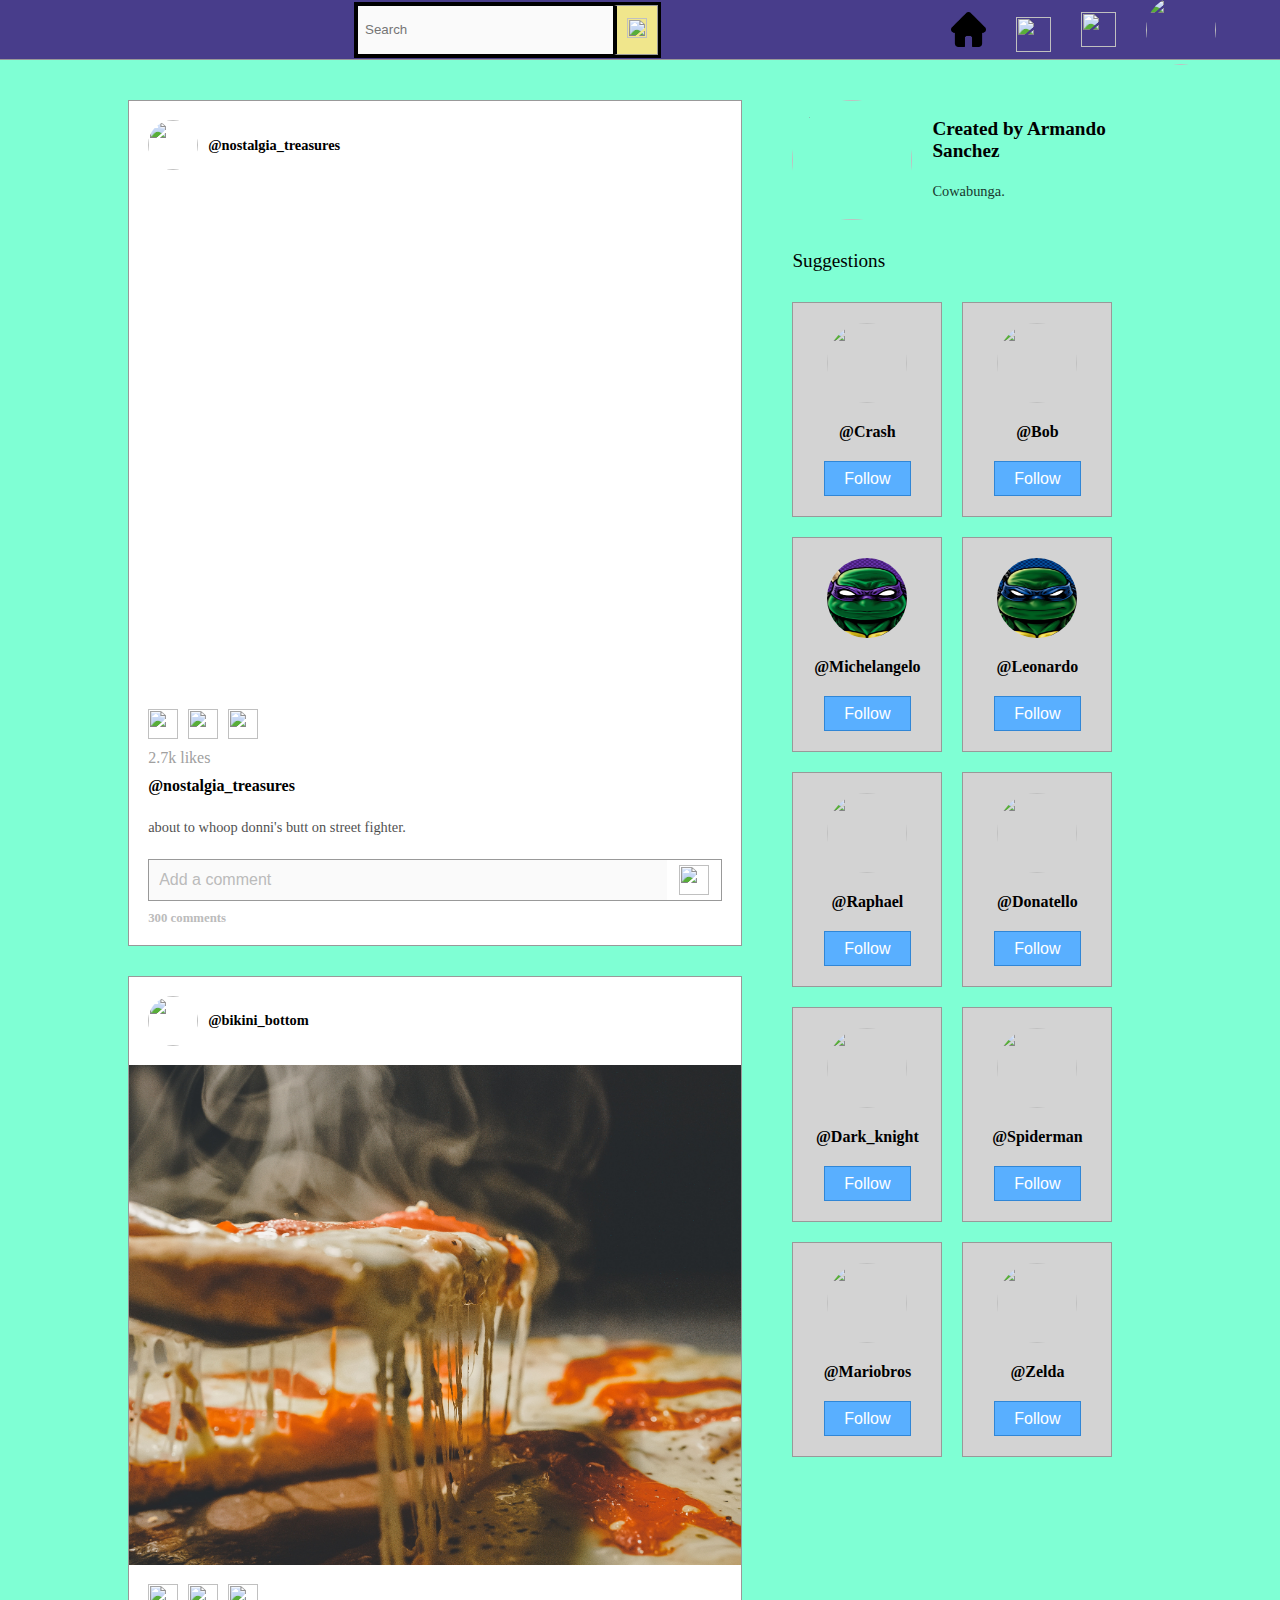
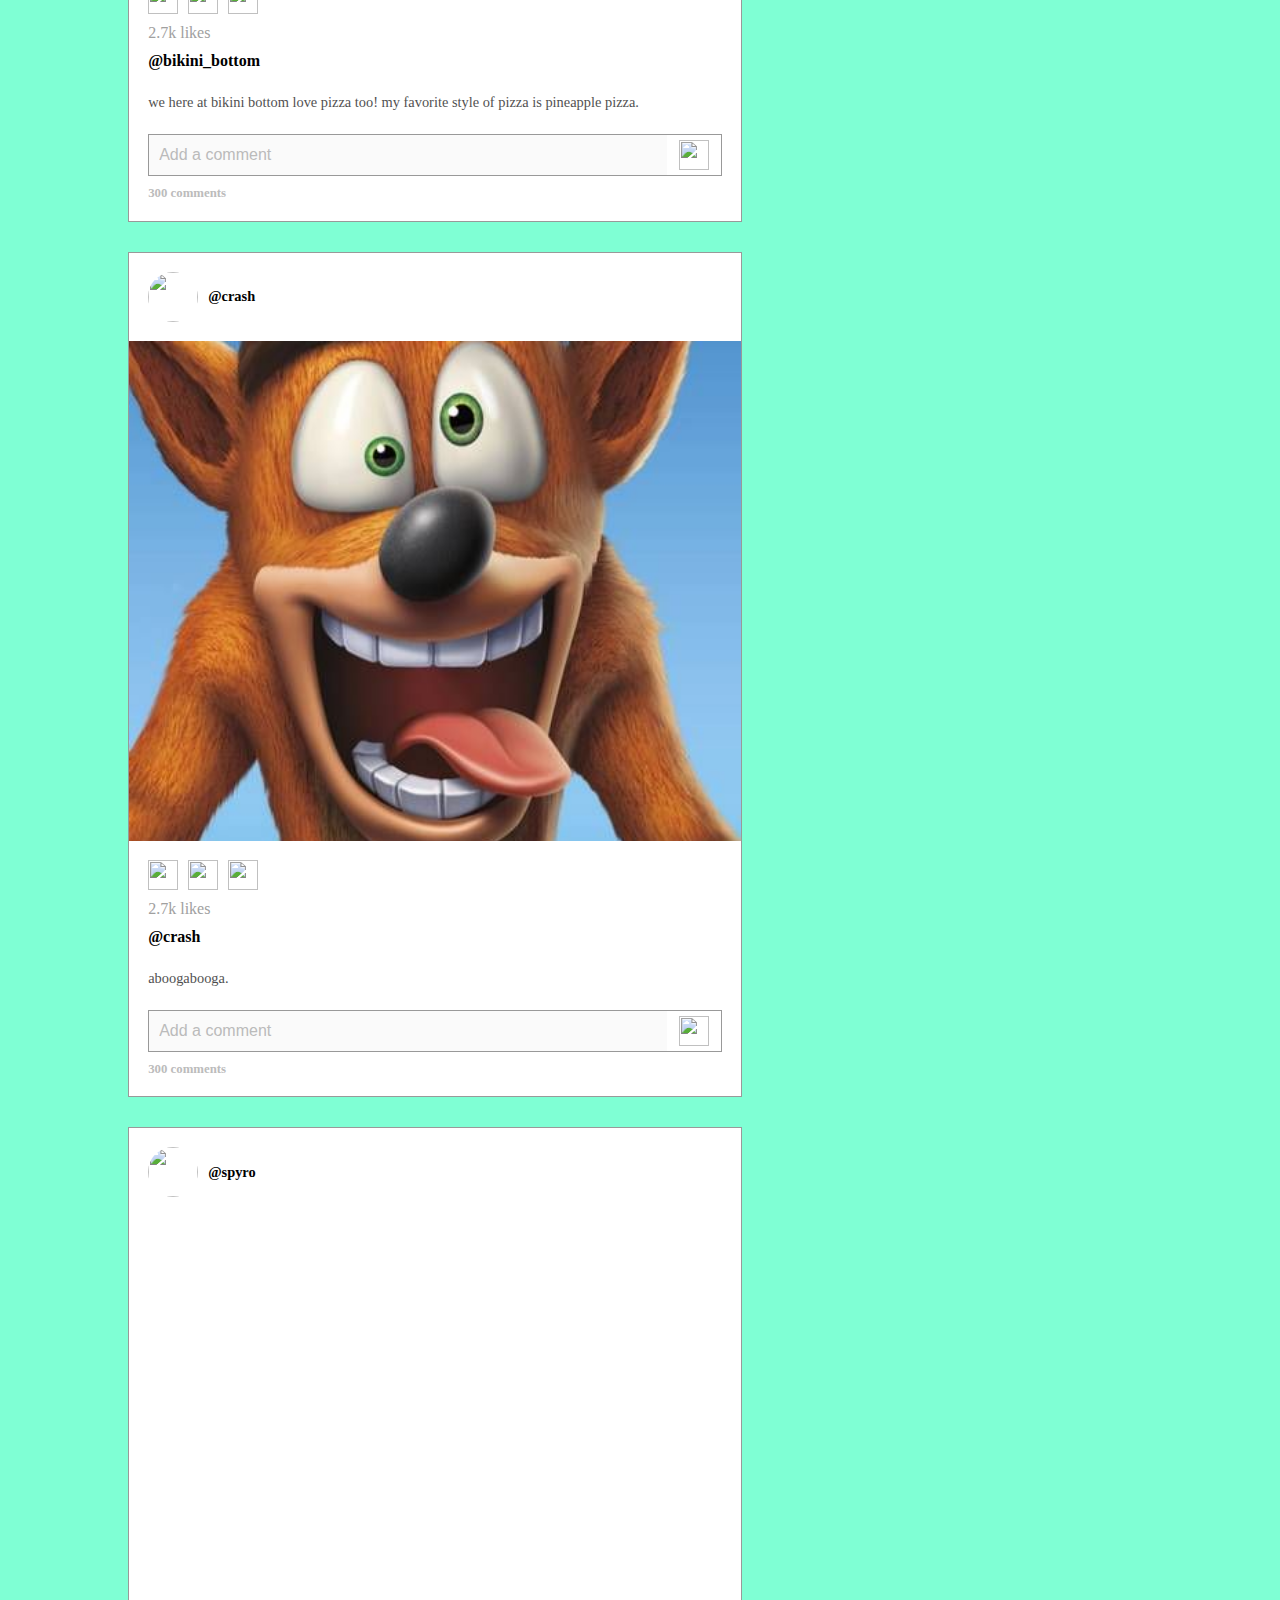
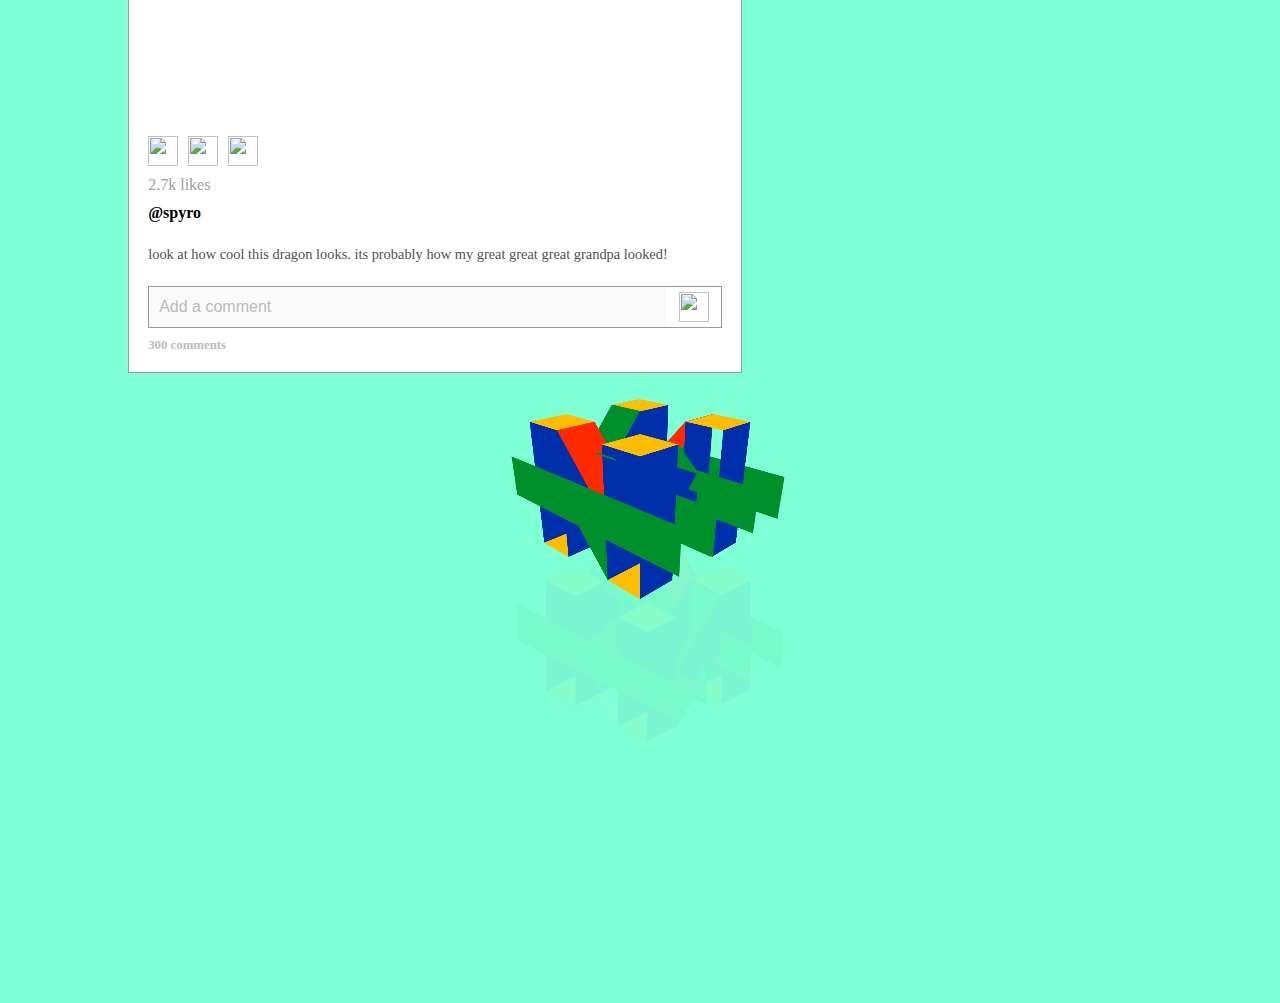
==== commit 0b855d37: "Add files via upload" ====
--- a/Social Page/index.html
+++ b/Social Page/index.html
@@ -19,12 +19,12 @@
         <a href="index.html" class="current"><img src="nostalgia treasures-logos_black.png" class="logo" alt=""></a>
         <form class="search-box">
             <input type="text" placeholder="search" name="search-query" id="search-input">
-            <button class="search-btn" type="submit"><img src="img/icon/search.png" class="search-icon" alt=""></button>
+            <button class="search-btn" type="submit"><img src="search.png" class="search-icon" alt=""></button>
         </form>
         <div class="nav-links">
-            <a href="user.html" class="nav-links"><img src="img/icon/home-fill.png" class="nav-icon" alt=""></a>
+            <a href="user.html" class="nav-links"><img src="home-fill.png" class="nav-icon" alt=""></a>
             <div class="activity-log">
-                <img src="img/icon/heart-nofill.png" class="nav-icon" alt="">
+                <img src="heart-nofill.png" class="nav-icon" alt="">
                 <div class="activity-container hide">
                     <div class="activity-card">
                         <img src="Turtles Donnie Commission by Thuddleston on DeviantArt.jpeg" class="user-img" alt="">
@@ -48,7 +48,7 @@
                     </div>
                 </div>
             </div>
-            <a href="post.html" class="nav-links"><img src="img/icon/add-nofill.png" class="nav-icon" alt=""></a>
+            <a href="post.html" class="nav-links"><img src="add-nofill.png" class="nav-icon" alt=""></a>
             <a href="#" class="nav-links"><img src="nostalgia treasures-logos_black.png" class="nav-icon user-profile" alt=""></a>
         </div>
     </nav>
@@ -64,7 +64,7 @@
                 </div>
                 <div class="post-feed">
                     <div class="post-overlays">
-                        <img src="img/icon/red-heart.png" class="like-icon" alt="">
+                        <img src="red-heart.png" class="like-icon" alt="">
                         <div class="share-window">
                             <h1 class="title">share the post with others</h1>
                             <div class="share-link-container">
@@ -83,9 +83,9 @@
                 </div>
                 <div class="post-detail">
                     <div class="detail-intracables">
-                        <img src="img/icon/heart-nofill.png" class="like-btn" alt="">
-                        <img src="img/icon/send-nofill.png" class="send-btn" alt="">
-                        <img src="img/icon/comment-nofill.png" class="comment-btn" alt="">
+                        <img src="heart-nofill.png" class="like-btn" alt="">
+                        <img src="send-nofill.png" class="send-btn" alt="">
+                        <img src="comment-nofill.png" class="comment-btn" alt="">
                     </div>
                     <span class="likes">2.7k likes</span>
                     <p class="username">@nostalgia_treasures</p>
@@ -93,7 +93,7 @@
 
                     <div class="comment-box">
                         <input type="text" id="comment-input" placeholder="Add a comment">
-                        <button class="add-comment-btn"><img src="img/icon/comment-nofill.png" alt=""></button>
+                        <button class="add-comment-btn"><img src="comment-nofill.png" alt=""></button>
                     </div>
 
                     <span class="comment-count">300 comments</span>
@@ -106,7 +106,7 @@
                 </div>
                 <div class="post-feed">
                     <div class="post-overlays">
-                        <img src="img/icon/red-heart.png" class="like-icon" alt="">
+                        <img src="red-heart.png" class="like-icon" alt="">
                         <div class="share-window">
                             <h1 class="title">share the post with others</h1>
                             <div class="share-link-container">
@@ -121,9 +121,9 @@
                 </div>
                 <div class="post-detail">
                     <div class="detail-intracables">
-                        <img src="img/icon/heart-nofill.png" class="like-btn" alt="">
-                        <img src="img/icon/send-nofill.png" class="send-btn" alt="">
-                        <img src="img/icon/comment-nofill.png" class="comment-btn" alt="">
+                        <img src="heart-nofill.png" class="like-btn" alt="">
+                        <img src="send-nofill.png" class="send-btn" alt="">
+                        <img src="comment-nofill.png" class="comment-btn" alt="">
                     </div>
                     <span class="likes">2.7k likes</span>
                     <p class="username">@bikini_bottom</p>
@@ -131,7 +131,7 @@
 
                     <div class="comment-box">
                         <input type="text" id="comment-input" placeholder="Add a comment">
-                        <button class="add-comment-btn"><img src="img/icon/comment-nofill.png" alt=""></button>
+                        <button class="add-comment-btn"><img src="comment-nofill.png" alt=""></button>
                     </div>
 
                     <span class="comment-count">300 comments</span>
@@ -144,7 +144,7 @@
                 </div>
                 <div class="post-feed">
                     <div class="post-overlays">
-                        <img src="img/icon/red-heart.png" class="like-icon" alt="">
+                        <img src="red-heart.png" class="like-icon" alt="">
                         <div class="share-window">
                             <h1 class="title">share the post with others</h1>
                             <div class="share-link-container">
@@ -159,9 +159,9 @@
                 </div>
                 <div class="post-detail">
                     <div class="detail-intracables">
-                        <img src="img/icon/heart-nofill.png" class="like-btn" alt="">
-                        <img src="img/icon/send-nofill.png" class="send-btn" alt="">
-                        <img src="img/icon/comment-nofill.png" class="comment-btn" alt="">
+                        <img src="heart-nofill.png" class="like-btn" alt="">
+                        <img src="send-nofill.png" class="send-btn" alt="">
+                        <img src="comment-nofill.png" class="comment-btn" alt="">
                     </div>
                     <span class="likes">2.7k likes</span>
                     <p class="username">@crash</p>
@@ -169,7 +169,7 @@
 
                     <div class="comment-box">
                         <input type="text" id="comment-input" placeholder="Add a comment">
-                        <button class="add-comment-btn"><img src="img/icon/comment-nofill.png" alt=""></button>
+                        <button class="add-comment-btn"><img src="comment-nofill.png" alt=""></button>
                     </div>
 
                     <span class="comment-count">300 comments</span>
@@ -182,7 +182,7 @@
                 </div>
                 <div class="post-feed">
                     <div class="post-overlays">
-                        <img src="img/icon/red-heart.png" class="like-icon" alt="">
+                        <img src="red-heart.png" class="like-icon" alt="">
                         <div class="share-window">
                             <h1 class="title">share the post with others</h1>
                             <div class="share-link-container">
@@ -197,9 +197,9 @@
                 </div>
                 <div class="post-detail">
                     <div class="detail-intracables">
-                        <img src="img/icon/heart-nofill.png" class="like-btn" alt="">
-                        <img src="img/icon/send-nofill.png" class="send-btn" alt="">
-                        <img src="img/icon/comment-nofill.png" class="comment-btn" alt="">
+                        <img src="heart-nofill.png" class="like-btn" alt="">
+                        <img src="send-nofill.png" class="send-btn" alt="">
+                        <img src="comment-nofill.png" class="comment-btn" alt="">
                     </div>
                     <span class="likes">2.7k likes</span>
                     <p class="username">@spyro</p>
@@ -207,7 +207,7 @@
 
                     <div class="comment-box">
                         <input type="text" id="comment-input" placeholder="Add a comment">
-                        <button class="add-comment-btn"><img src="img/icon/comment-nofill.png" alt=""></button>
+                        <button class="add-comment-btn"><img src="comment-nofill.png" alt=""></button>
                     </div>
 
                     <span class="comment-count">300 comments</span>
